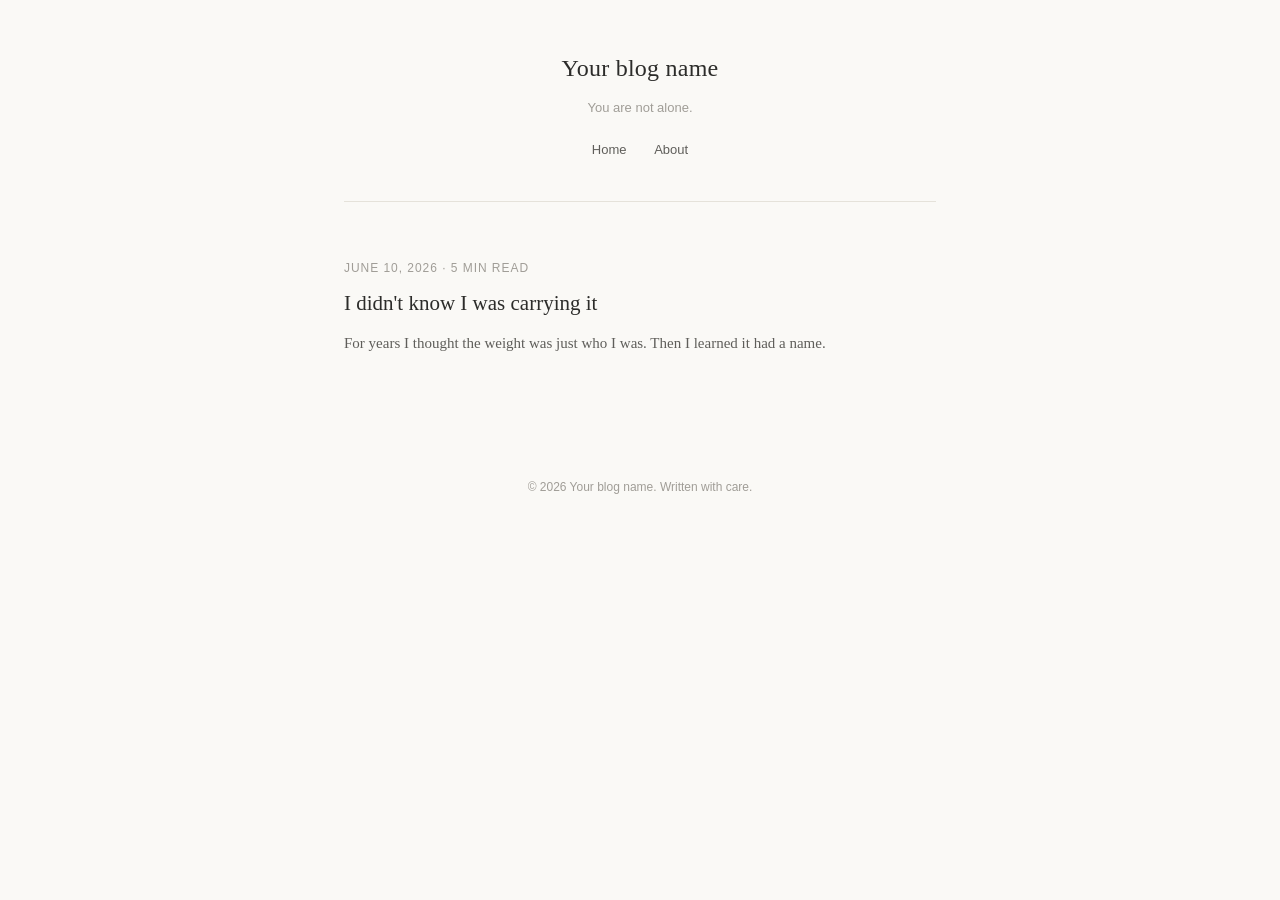
==== index.html @ 94649831 "Add files via upload" ====
<!DOCTYPE html>
<html lang="en">
<head>
  <meta charset="UTF-8">
  <meta name="viewport" content="width=device-width, initial-scale=1.0">
  <title>Your Blog Name</title>
  <meta name="description" content="A quiet space for healing, identity, and unlearning.">
  <link rel="stylesheet" href="style.css">
</head>
<body>

  <header class="site-header">
    <div class="site-title"><a href="index.html">Your blog name</a></div>
    <div class="site-tagline">You are not alone.</div>
    <nav class="site-nav">
      <a href="index.html">Home</a>
      <a href="about.html">About</a>
    </nav>
  </header>

  <main class="post-list">
    <hr class="post-list-divider">

    <article class="post-card">
      <div class="eyebrow">June 10, 2026 · 5 min read</div>
      <h2><a href="posts/post-01-i-didnt-know-i-was-carrying-it.html">I didn't know I was carrying it</a></h2>
      <p class="excerpt">For years I thought the weight was just who I was. Then I learned it had a name.</p>
    </article>

    <!--
      To add a new post:
      1. Copy posts/post-01-i-didnt-know-i-was-carrying-it.html and rename it
      2. Edit the title, date, and content inside it
      3. Copy the <article class="post-card"> block above, paste it right below this comment,
         and update the date, title, link, and excerpt to match your new post
    -->

  </main>

  <footer class="site-footer">
    &copy; 2026 Your blog name. Written with care.
  </footer>

</body>
</html>
---- style.css ----
/* ---------- Base ---------- */
:root {
  --cream: #FAF9F6;
  --ink: #2C2C2A;
  --ink-soft: #5F5E5A;
  --ink-faint: #A09D97;
  --line: #E5E2DA;
  --sage: #C0DD97;
  --sage-bg: #EAF3DE;
  --sage-text: #27500A;
  --serif: Georgia, 'Times New Roman', serif;
  --sans: -apple-system, BlinkMacSystemFont, 'Segoe UI', sans-serif;
}

* { box-sizing: border-box; margin: 0; padding: 0; }

html { scroll-behavior: smooth; }

body {
  background: var(--cream);
  color: var(--ink);
  font-family: var(--serif);
  line-height: 1.7;
}

a { color: var(--ink); text-decoration: underline; text-decoration-color: var(--line); }
a:hover { text-decoration-color: var(--ink-soft); }

img { max-width: 100%; display: block; }

/* ---------- Site header ---------- */
.site-header {
  max-width: 640px;
  margin: 0 auto;
  padding: 3rem 1.5rem 1.5rem;
  text-align: center;
}

.site-header .site-title {
  font-size: 24px;
  font-weight: 400;
  letter-spacing: 0.01em;
}

.site-header .site-title a { text-decoration: none; }

.site-header .site-tagline {
  font-family: var(--sans);
  font-size: 13px;
  color: var(--ink-faint);
  margin-top: 0.5rem;
}

.site-nav {
  font-family: var(--sans);
  font-size: 13px;
  margin-top: 1.25rem;
}

.site-nav a {
  color: var(--ink-soft);
  text-decoration: none;
  margin: 0 0.75rem;
}

.site-nav a:hover { color: var(--ink); }

/* ---------- Post list (homepage) ---------- */
.post-list {
  max-width: 640px;
  margin: 0 auto;
  padding: 1rem 1.5rem 4rem;
}

.post-list-divider {
  border: none;
  border-top: 1px solid var(--line);
  margin: 0 0 2rem;
}

.post-card {
  padding: 1.5rem 0;
  border-bottom: 1px solid var(--line);
}

.post-card:last-child { border-bottom: none; }

.post-card .eyebrow {
  font-family: var(--sans);
  font-size: 12px;
  color: var(--ink-faint);
  text-transform: uppercase;
  letter-spacing: 0.08em;
  margin-bottom: 0.5rem;
}

.post-card h2 {
  font-size: 21px;
  font-weight: 400;
  margin-bottom: 0.5rem;
}

.post-card h2 a { text-decoration: none; }
.post-card h2 a:hover { text-decoration: underline; }

.post-card .excerpt {
  font-size: 15px;
  color: var(--ink-soft);
  line-height: 1.8;
}

/* ---------- Single post page ---------- */
.page {
  max-width: 600px;
  margin: 2rem auto;
  padding: 2.5rem 1.5rem 3rem;
  background: var(--cream);
  border-radius: 14px;
}

.page .eyebrow {
  font-family: var(--sans);
  font-size: 12px;
  color: var(--ink-faint);
  text-transform: uppercase;
  letter-spacing: 0.1em;
  margin-bottom: 0.75rem;
}

.page h1 {
  font-size: 26px;
  font-weight: 400;
  line-height: 1.4;
  margin-bottom: 1.25rem;
}

.page .intro {
  font-size: 16px;
  color: var(--ink-soft);
  line-height: 1.9;
  margin-bottom: 1.75rem;
}

.section-gap {
  height: 1px;
  background: var(--line);
  margin: 1.75rem 0;
}

.page p {
  font-size: 16px;
  line-height: 1.9;
  color: var(--ink);
  margin-bottom: 1.5rem;
  max-width: 540px;
}

.gentle-quote {
  font-size: 17px;
  font-style: italic;
  color: var(--ink-soft);
  line-height: 1.7;
  padding: 0.25rem 0 0.25rem 1rem;
  border-left: 2px solid var(--sage);
  margin: 1.75rem 0;
  border-radius: 0;
}

.closing-box {
  background: var(--sage-bg);
  border-radius: 10px;
  padding: 1.25rem 1.5rem;
  margin-top: 2rem;
  font-family: var(--sans);
}

.closing-box p {
  font-size: 14px;
  color: var(--sage-text);
  line-height: 1.7;
  margin-bottom: 0;
}

.footer-note {
  font-family: var(--sans);
  font-size: 12px;
  color: var(--ink-faint);
  margin-top: 2.5rem;
  text-align: center;
}

.back-link {
  display: inline-block;
  font-family: var(--sans);
  font-size: 13px;
  color: var(--ink-soft);
  text-decoration: none;
  margin-bottom: 1.5rem;
}

.back-link:hover { color: var(--ink); }

/* ---------- Site footer ---------- */
.site-footer {
  max-width: 640px;
  margin: 0 auto;
  padding: 2rem 1.5rem 3rem;
  text-align: center;
  font-family: var(--sans);
  font-size: 12px;
  color: var(--ink-faint);
}

/* ---------- Focus states (accessibility) ---------- */
a:focus-visible {
  outline: 2px solid var(--sage);
  outline-offset: 2px;
}

/* ---------- Reduced motion ---------- */
@media (prefers-reduced-motion: reduce) {
  html { scroll-behavior: auto; }
}

/* ---------- Mobile ---------- */
@media (max-width: 480px) {
  .page { margin: 0; border-radius: 0; padding: 2rem 1.25rem 2.5rem; }
  .site-header { padding: 2rem 1.25rem 1rem; }
}
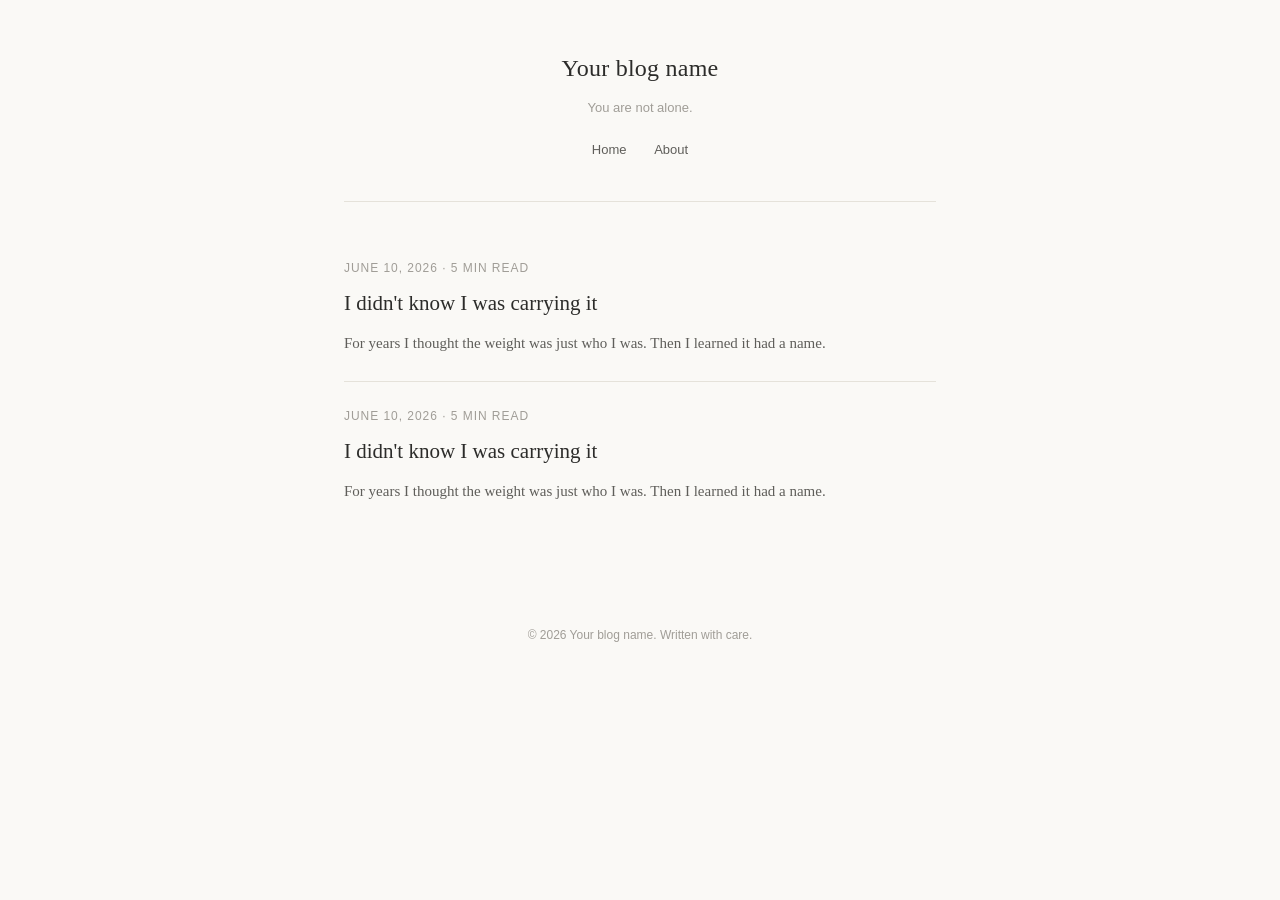
==== commit 7397fef9: "Update index.html for post 2" ====
--- a/index.html
+++ b/index.html
@@ -27,6 +27,12 @@
       <p class="excerpt">For years I thought the weight was just who I was. Then I learned it had a name.</p>
     </article>
 
+    <article class="post-card">
+      <div class="eyebrow">June 10, 2026 · 5 min read</div>
+      <h2><a href="posts/post-01-i-didnt-know-i-was-carrying-it.html">I didn't know I was carrying it</a></h2>
+      <p class="excerpt">For years I thought the weight was just who I was. Then I learned it had a name.</p>
+    </article>
+
     <!--
       To add a new post:
       1. Copy posts/post-01-i-didnt-know-i-was-carrying-it.html and rename it
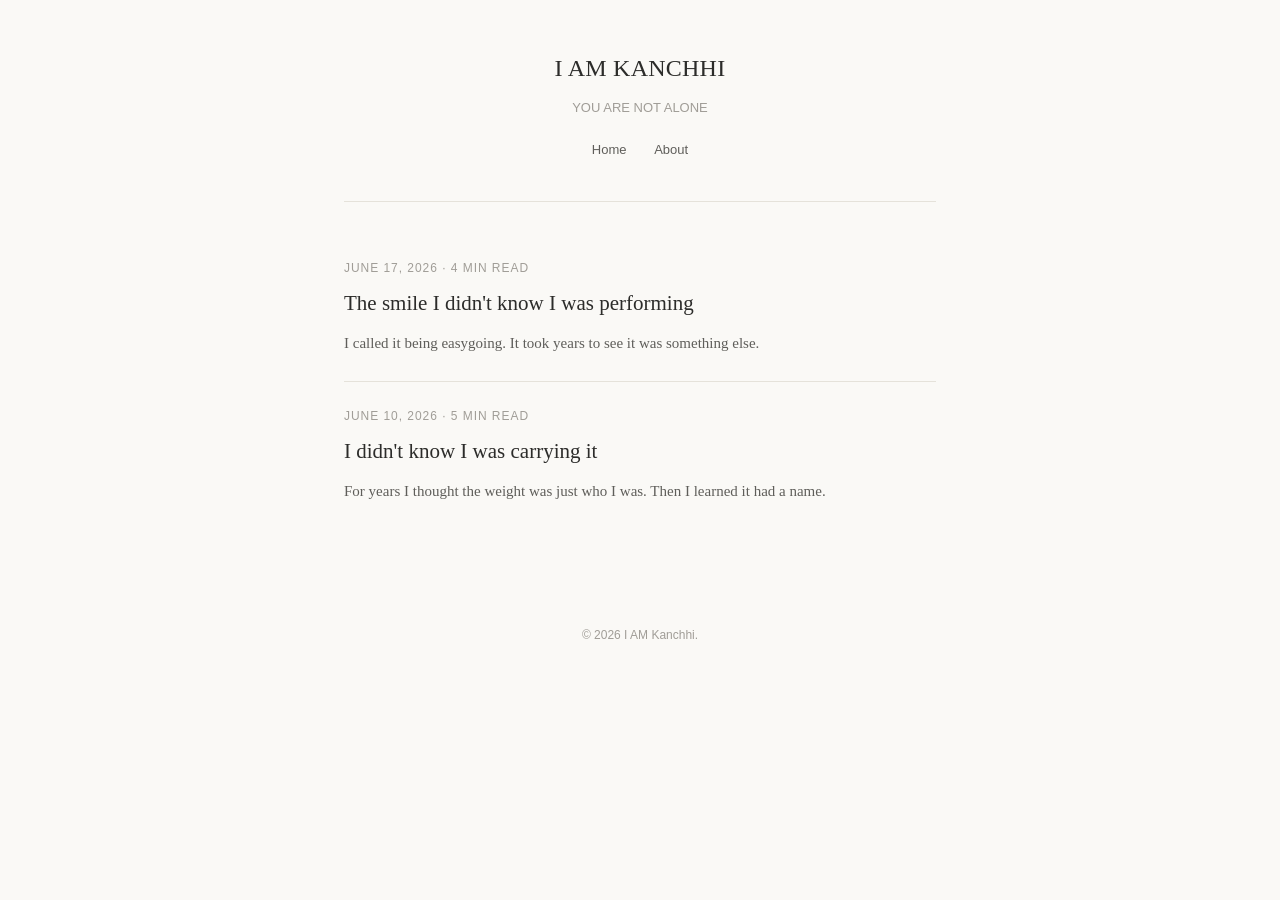
==== commit 59fb152e: "Update index.html added kanchhi details still need to update the post with real content" ====
--- a/index.html
+++ b/index.html
@@ -3,15 +3,15 @@
 <head>
   <meta charset="UTF-8">
   <meta name="viewport" content="width=device-width, initial-scale=1.0">
-  <title>Your Blog Name</title>
+  <title>I am Kanchhi</title>
   <meta name="description" content="A quiet space for healing, identity, and unlearning.">
   <link rel="stylesheet" href="style.css">
 </head>
 <body>
 
   <header class="site-header">
-    <div class="site-title"><a href="index.html">Your blog name</a></div>
-    <div class="site-tagline">You are not alone.</div>
+    <div class="site-title"><a href="index.html">I AM KANCHHI</a></div>
+    <div class="site-tagline">YOU ARE NOT ALONE</div>
     <nav class="site-nav">
       <a href="index.html">Home</a>
       <a href="about.html">About</a>
@@ -22,9 +22,9 @@
     <hr class="post-list-divider">
 
     <article class="post-card">
-      <div class="eyebrow">June 10, 2026 · 5 min read</div>
-      <h2><a href="posts/post-01-i-didnt-know-i-was-carrying-it.html">I didn't know I was carrying it</a></h2>
-      <p class="excerpt">For years I thought the weight was just who I was. Then I learned it had a name.</p>
+      <div class="eyebrow">June 17, 2026 · 4 min read</div>
+      <h2><a href="posts/post-02-the-smile-i-didnt-know-i-was-performing.html">The smile I didn't know I was performing</a></h2>
+      <p class="excerpt">I called it being easygoing. It took years to see it was something else.</p>
     </article>
 
     <article class="post-card">
@@ -44,7 +44,7 @@
   </main>
 
   <footer class="site-footer">
-    &copy; 2026 Your blog name. Written with care.
+    &copy; 2026 I AM Kanchhi. 
   </footer>
 
 </body>
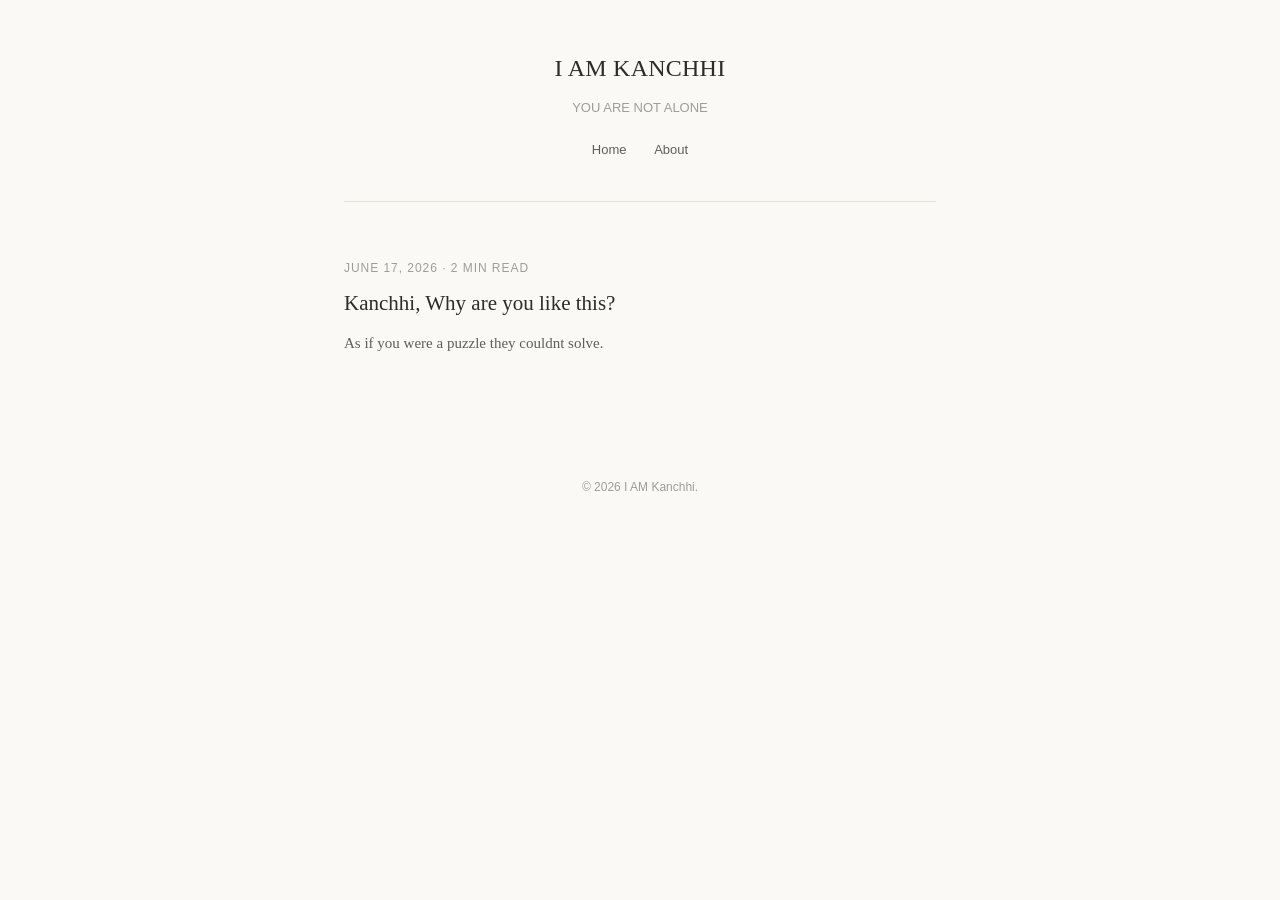
==== commit 2b42641b: "Update index.html kanchhi" ====
--- a/index.html
+++ b/index.html
@@ -21,6 +21,14 @@
   <main class="post-list">
     <hr class="post-list-divider">
 
+  <article class="post-card">
+      <div class="eyebrow">June 17, 2026 · 2 min read</div>
+      <h2><a href="posts/post-01-Kanchhi-why-are-you-like-this.html">Kanchhi, Why are you like this?</a></h2>
+      <p class="excerpt">As if you were a puzzle they couldnt solve.</p>
+    </article>
+
+    
+<!--
     <article class="post-card">
       <div class="eyebrow">June 17, 2026 · 4 min read</div>
       <h2><a href="posts/post-02-the-smile-i-didnt-know-i-was-performing.html">The smile I didn't know I was performing</a></h2>
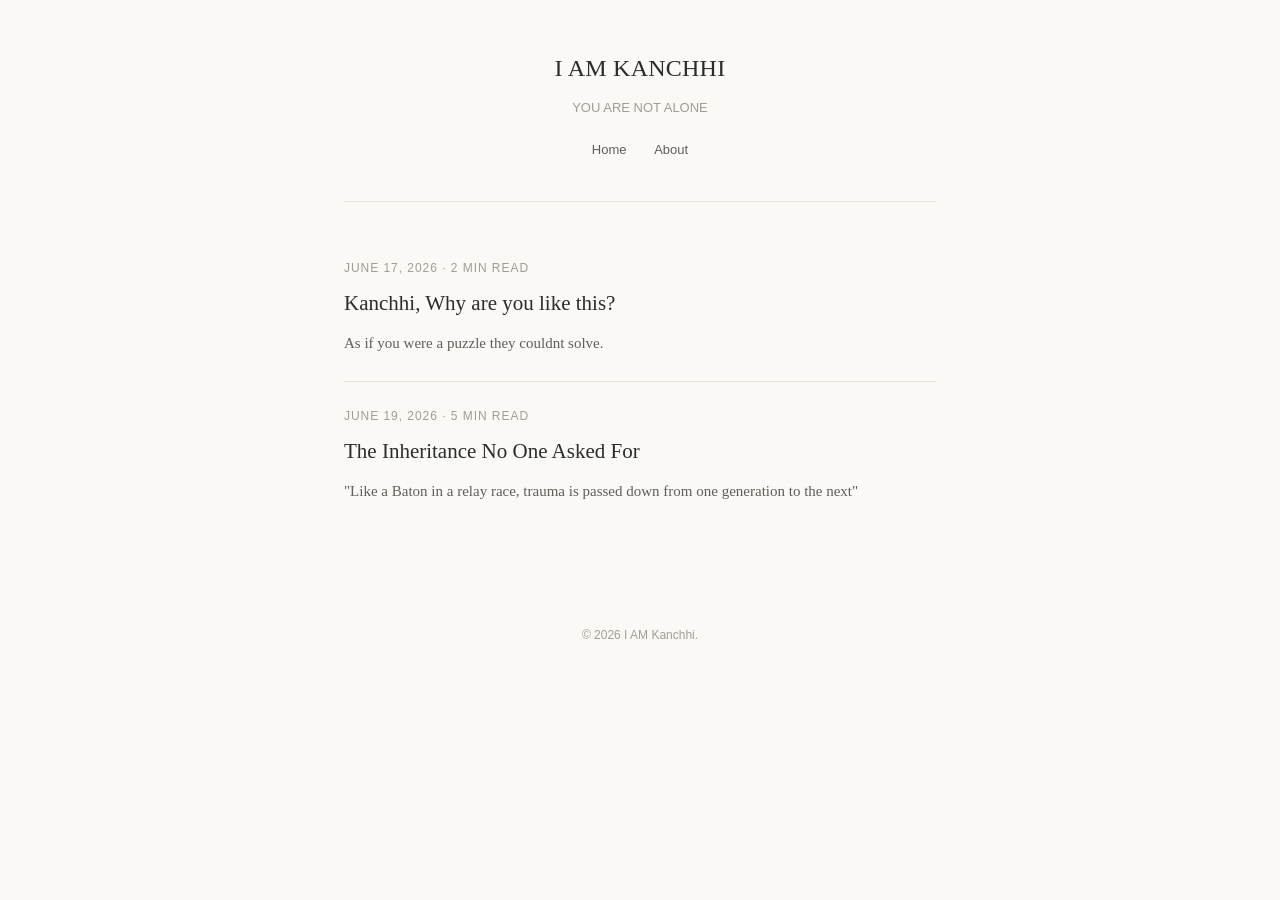
==== commit 7d1efc95: "Add new article post card to index.html" ====
--- a/index.html
+++ b/index.html
@@ -25,6 +25,13 @@
       <div class="eyebrow">June 17, 2026 · 2 min read</div>
       <h2><a href="posts/post-01-Kanchhi-why-are-you-like-this.html">Kanchhi, Why are you like this?</a></h2>
       <p class="excerpt">As if you were a puzzle they couldnt solve.</p>
+    </article>
+
+    
+  <article class="post-card">
+      <div class="eyebrow">June 19, 2026 · 5 min read</div>
+      <h2><a href="posts/post-02-The-Inheritance-No-One-Asked-For.html">The Inheritance No One Asked For</a></h2>
+      <p class="excerpt">"Like a Baton in a relay race, trauma is passed down from one generation to the next"</p>
     </article>
 
     
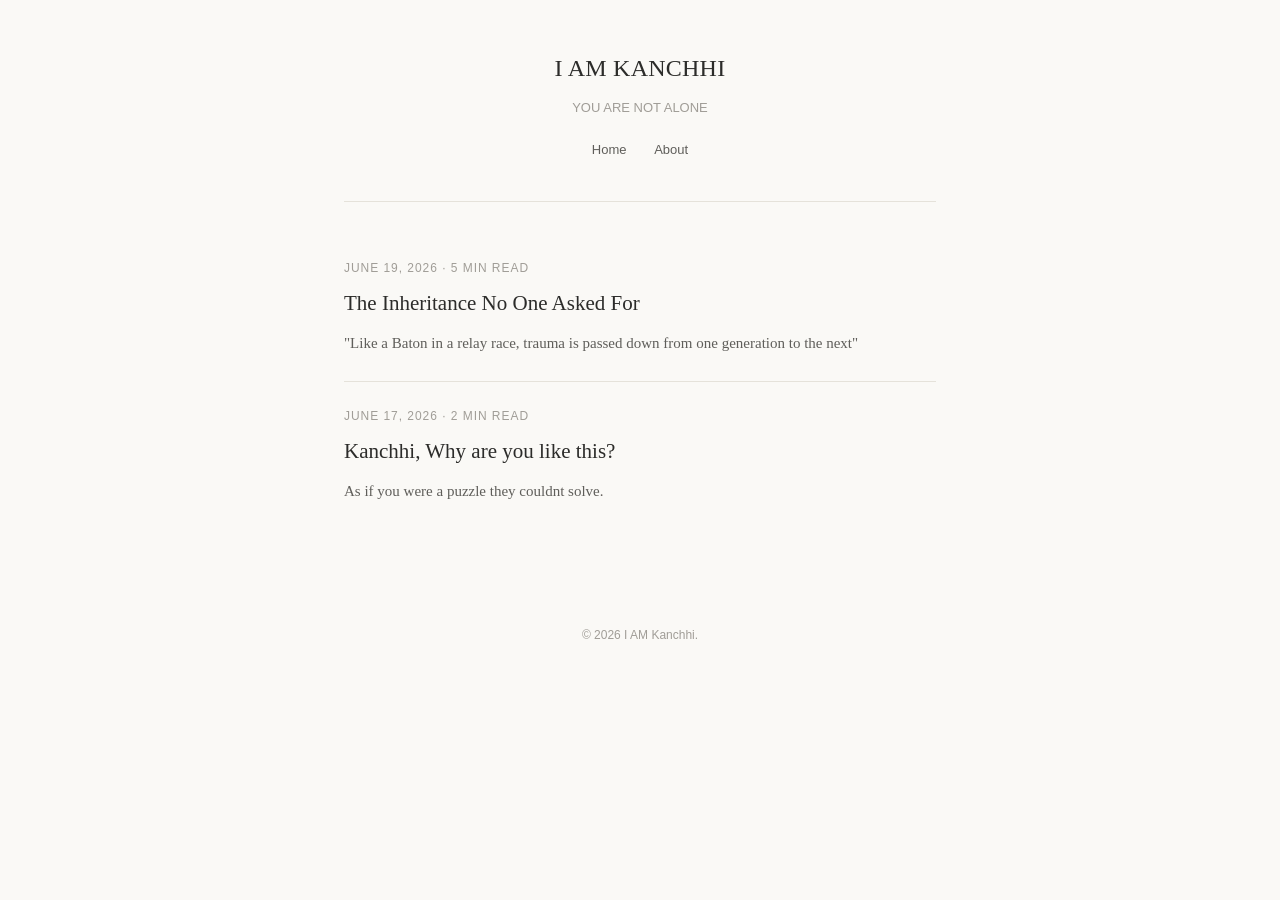
==== commit b310ac04: "Update index.html recent post first" ====
--- a/index.html
+++ b/index.html
@@ -22,17 +22,19 @@
     <hr class="post-list-divider">
 
   <article class="post-card">
+      <div class="eyebrow">June 19, 2026 · 5 min read</div>
+      <h2><a href="posts/post-02-The-Inheritance-No-One-Asked-For.html">The Inheritance No One Asked For</a></h2>
+      <p class="excerpt">"Like a Baton in a relay race, trauma is passed down from one generation to the next"</p>
+    </article>
+
+  <article class="post-card">
       <div class="eyebrow">June 17, 2026 · 2 min read</div>
       <h2><a href="posts/post-01-Kanchhi-why-are-you-like-this.html">Kanchhi, Why are you like this?</a></h2>
       <p class="excerpt">As if you were a puzzle they couldnt solve.</p>
     </article>
 
     
-  <article class="post-card">
-      <div class="eyebrow">June 19, 2026 · 5 min read</div>
-      <h2><a href="posts/post-02-The-Inheritance-No-One-Asked-For.html">The Inheritance No One Asked For</a></h2>
-      <p class="excerpt">"Like a Baton in a relay race, trauma is passed down from one generation to the next"</p>
-    </article>
+
 
     
 <!--
